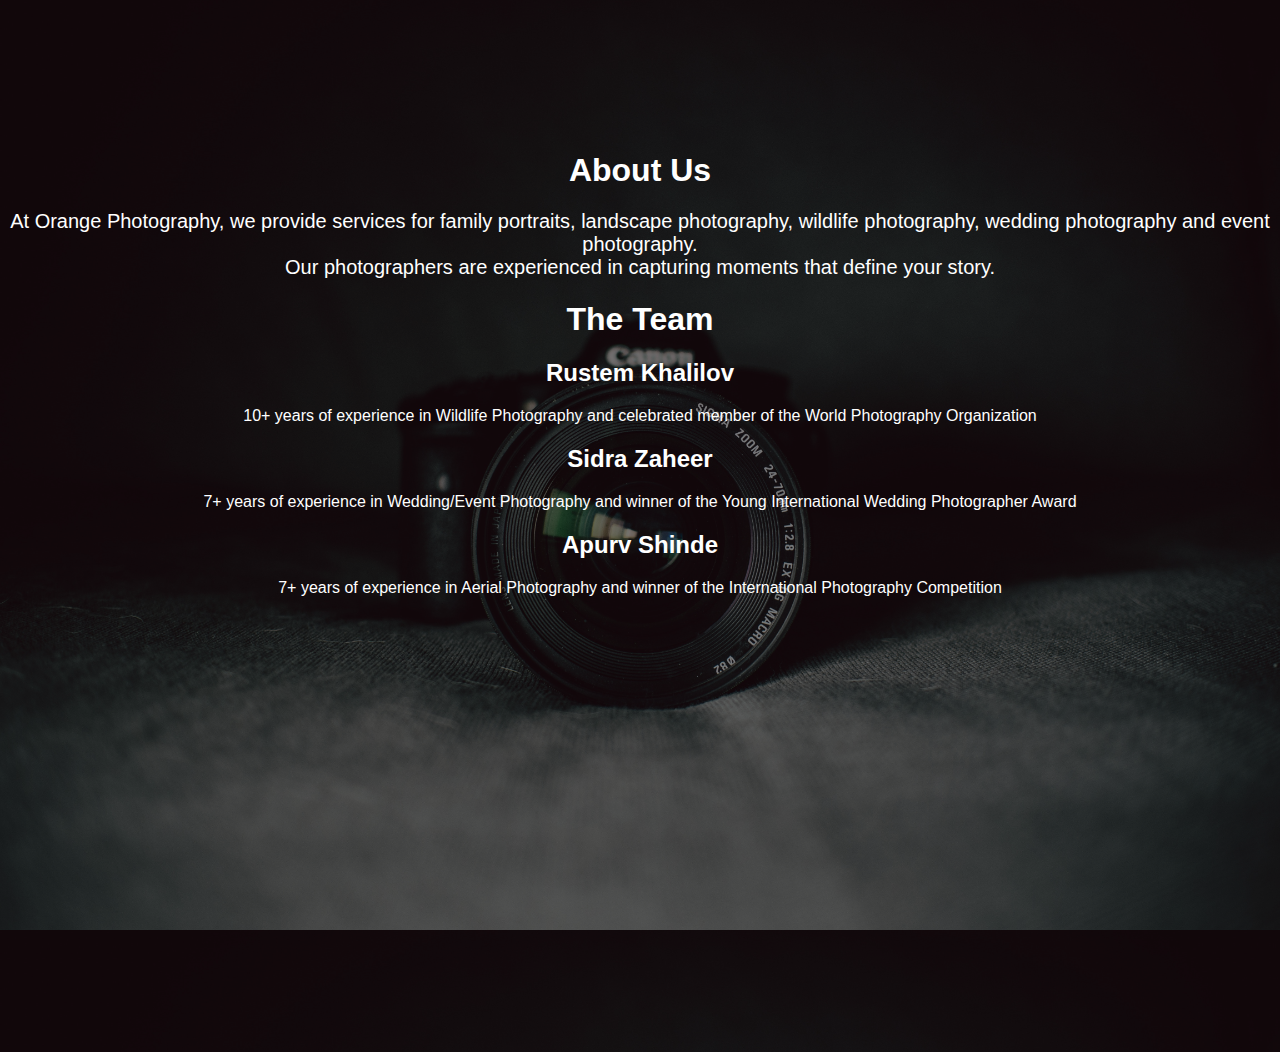
==== about.html @ dcf02456 "Added Responsiveness code from slides and changes font size in About" ====
<html>
<head>
    <!-- Comment: non printable content -->

    <style>

    </style>
    <meta charset="UTF-8">
    <meta name="viewport" content="width=device-width, initial-scale=1.0">
    <meta http-equiv="X-UA-Compatible" content="ie=edge">
    <link rel="stylesheet" type="text/css" href="./css/main.css">
    <title>Assignment - 3</title>
</head>

<body class="about-container">

    <div class="middle">
        <div>
            <h1> About Us </h1>
            <p style="font-size: 20px">
                At Orange Photography, we provide services for family portraits, landscape photography,
                wildlife photography, wedding photography and event photography. <br />

                Our photographers are experienced in capturing moments that define your story. <br />
            </p>
        </div>

        <div>
          <h1> The Team</h1>
            <h2> Rustem Khalilov</h2>
                <p> 10+ years of experience in Wildlife Photography and celebrated member of the World Photography Organization</p>

            <h2> Sidra Zaheer</h2>
                <p> 7+ years of experience in Wedding/Event Photography and winner of the Young International Wedding Photographer Award</p>

            <h2> Apurv Shinde</h2>
                <p> 7+ years of experience in Aerial Photography and winner of the International Photography Competition</p>
            <!-- Comment: printable page content-->

        </div>
    </div>
</body>
</html>
---- css/main.css ----
/**
Sample css code
*/
/* Set height to 100% for body and html to enable the background image to cover the whole page: */
body,
html {
    height: 100%;
    color: white;
    font-family: Arial, Helvetica, sans-serif;
}


  

/*Set background image*/
.container {
  background-image: url('https://doc-10-ao-docs.googleusercontent.com/docs/securesc/ha0ro937gcuc7l7deffksulhg5h7mbp1/r085o9ungppbiokopob2sfbekae4uqbb/1537920000000/14802840322886517493/*/110cT8sl-pOiHGgj9yToPkAqAzrr-RNfb');
  height: 100%;
  background-position: center;
  background-size: cover;
}

/* Position text in the middle */
.middle {
  top: 70%;
  left: 39%;
  text-align: center;
  margin-top: 12%;
}

/*Set circle in unordered list*/
.middle ul {
  list-style-type: circle;
}

/*Set text inside li tag to left*/
.middle ul li {
  text-align: left !important;
}

/*Set text color for a tag inside middle class and ul>li element*/
.middle ul li a {
  color: beige;
}

/*Change text color and decoration for a tags inside middle class and ul>li element*/
.middle ul li a:hover {
  color: red;
  text-decoration: none;
}

.about-container {
    background-image: linear-gradient( rgba(0, 0, 0, 0.5), rgba(0, 0, 0, 0.5)),url(../img/about.jpg);
    height: 100%;
    background-position: center;
    background-size: cover;
    background-color: rgba(0, 0, 0, 0.9) !important;
    
}

/*copy pasting responsiveness code from slides*/
@media only screen and (max-width: 600px) { /* For mobile phones*/
    .leftMenu, .rightMenu, .mainBody {
        width: 100%;
    }
}

@media only screen and (min-width: 600px) and (max-width: 768px) { /* For tablets */
    .leftMenu, .rightMenu, .mainBody {
        width: 80%;
    }
}

@media only screen and (min-width: 912px) { /* For desktops */
    .leftMenu {
        width: 26%;
    }

    .mainBody {
        width: 50%;
    }

    .rightMenu {
        width: 24%
    }
}
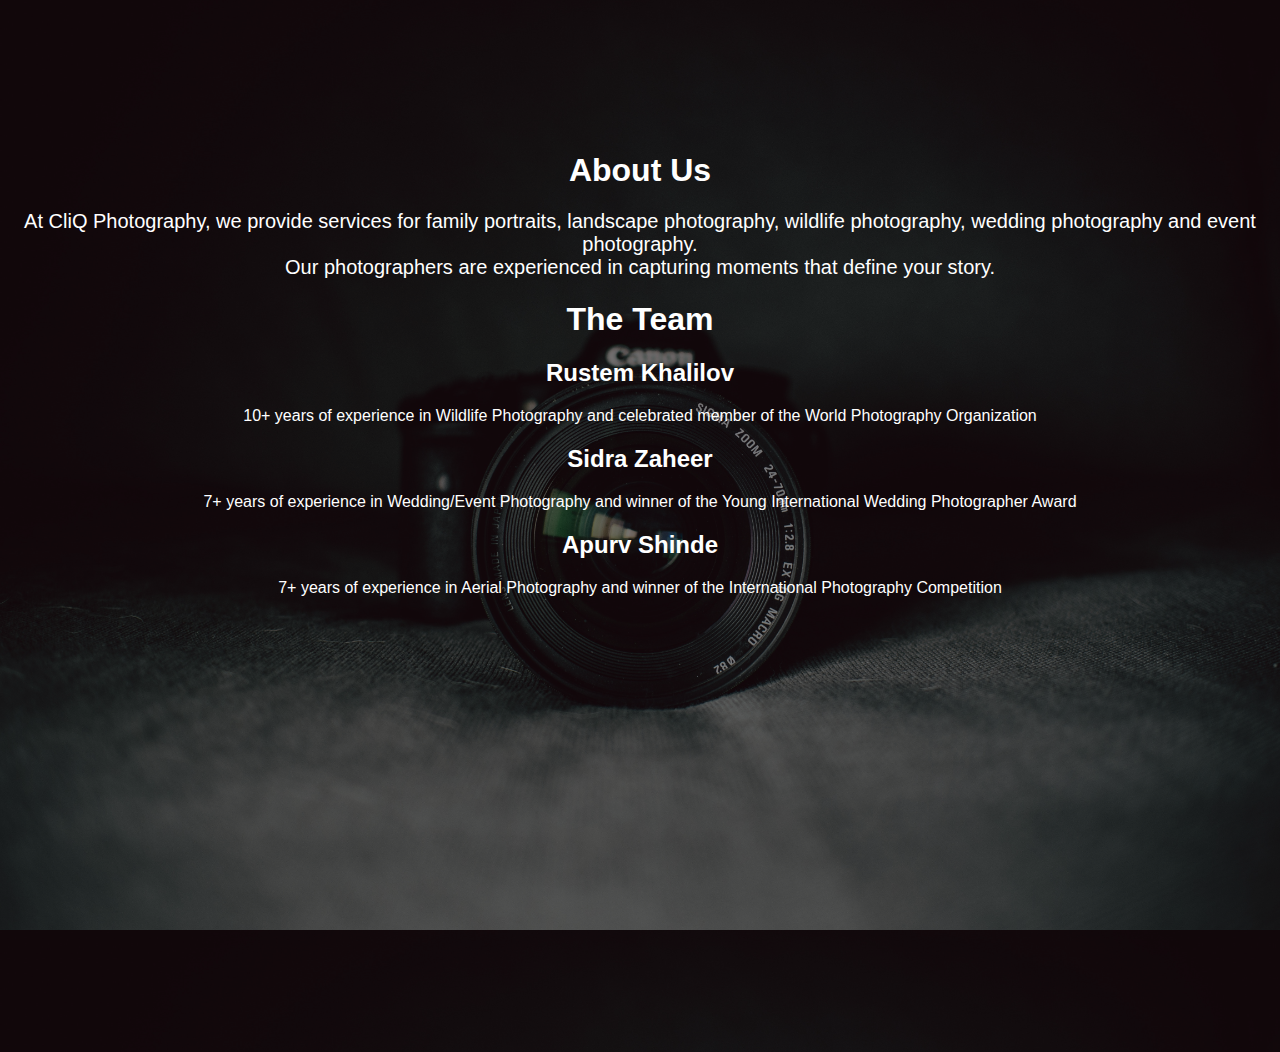
==== commit c2faed21: "Edited name to CliQ" ====
--- a/about.html
+++ b/about.html
@@ -1,10 +1,8 @@
-<html>
+﻿<html>
 <head>
     <!-- Comment: non printable content -->
 
-    <style>
-
-    </style>
+ 
     <meta charset="UTF-8">
     <meta name="viewport" content="width=device-width, initial-scale=1.0">
     <meta http-equiv="X-UA-Compatible" content="ie=edge">
@@ -14,11 +12,13 @@
 
 <body class="about-container">
 
+
+
     <div class="middle">
         <div>
             <h1> About Us </h1>
             <p style="font-size: 20px">
-                At Orange Photography, we provide services for family portraits, landscape photography,
+                At CliQ Photography, we provide services for family portraits, landscape photography,
                 wildlife photography, wedding photography and event photography. <br />
 
                 Our photographers are experienced in capturing moments that define your story. <br />
@@ -35,6 +35,7 @@
 
             <h2> Apurv Shinde</h2>
                 <p> 7+ years of experience in Aerial Photography and winner of the International Photography Competition</p>
+
             <!-- Comment: printable page content-->
 
         </div>
--- a/css/main.css
+++ b/css/main.css
@@ -27,6 +27,7 @@
   text-align: center;
   margin-top: 12%;
 }
+
 
 /*Set circle in unordered list*/
 .middle ul {
@@ -58,6 +59,20 @@
     
 }
 
+.mainpage-container {
+    background-image: url(../img/MainPage.gif);
+    background-position: center;
+    background-repeat: no-repeat;
+    background-size: 100% 100%;
+}
+
+.lastpage-container {
+    background-image: linear-gradient( rgba(0, 0, 0, 0.5), rgba(0, 0, 0, 0.5)), url(../img/LastPage.gif);
+    background-position: center;
+    background-repeat: no-repeat;
+    background-size: 100% 100%;
+}
+
 /*copy pasting responsiveness code from slides*/
 @media only screen and (max-width: 600px) { /* For mobile phones*/
     .leftMenu, .rightMenu, .mainBody {
@@ -86,3 +101,4 @@
 }
 
 
+
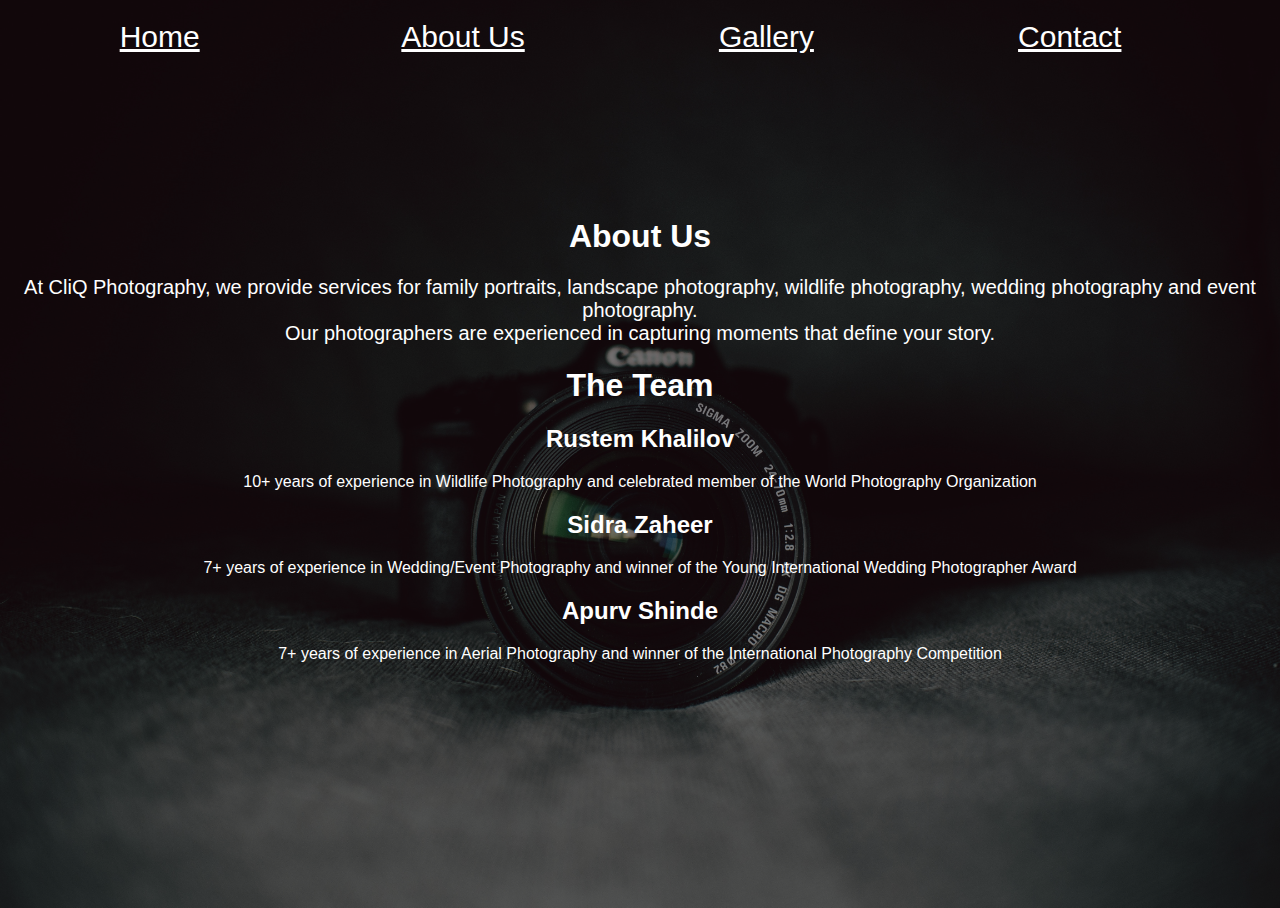
==== commit f3e2dcd0: "Minor Edits" ====
--- a/about.html
+++ b/about.html
@@ -2,17 +2,25 @@
 <head>
     <!-- Comment: non printable content -->
 
- 
+
     <meta charset="UTF-8">
     <meta name="viewport" content="width=device-width, initial-scale=1.0">
     <meta http-equiv="X-UA-Compatible" content="ie=edge">
     <link rel="stylesheet" type="text/css" href="./css/main.css">
     <title>Assignment - 3</title>
+
+   
 </head>
 
 <body class="about-container">
 
+    <div class="icon-bar">
+        <a class="active" href="./index.html"><i class="fa fa-home"></i>Home</a>
+        <a href="./about.html"><i class="fa fa-search"></i>About Us</a>
+        <a href="./gallery.html"><i class="fa fa-envelope"></i>Gallery</a>
+        <a href="./Contact.html"><i class="fa fa-globe"></i>Contact</a>
 
+    </div>
 
     <div class="middle">
         <div>
@@ -26,15 +34,15 @@
         </div>
 
         <div>
-          <h1> The Team</h1>
+            <h1> The Team</h1>
             <h2> Rustem Khalilov</h2>
-                <p> 10+ years of experience in Wildlife Photography and celebrated member of the World Photography Organization</p>
+            <p> 10+ years of experience in Wildlife Photography and celebrated member of the World Photography Organization</p>
 
             <h2> Sidra Zaheer</h2>
-                <p> 7+ years of experience in Wedding/Event Photography and winner of the Young International Wedding Photographer Award</p>
+            <p> 7+ years of experience in Wedding/Event Photography and winner of the Young International Wedding Photographer Award</p>
 
             <h2> Apurv Shinde</h2>
-                <p> 7+ years of experience in Aerial Photography and winner of the International Photography Competition</p>
+            <p> 7+ years of experience in Aerial Photography and winner of the International Photography Competition</p>
 
             <!-- Comment: printable page content-->
 
--- a/css/main.css
+++ b/css/main.css
@@ -67,7 +67,7 @@
 }
 
 .lastpage-container {
-    background-image: linear-gradient( rgba(0, 0, 0, 0.5), rgba(0, 0, 0, 0.5)), url(../img/LastPage.gif);
+    background-image: linear-gradient( rgba(0, 0, 0, 0.5), rgba(0, 0, 0, 0.5)),url(../img/LastPage.gif);
     background-position: center;
     background-repeat: no-repeat;
     background-size: 100% 100%;
@@ -100,5 +100,31 @@
     }
 }
 
+/* Navigation Bar*/
 
+.icon-bar {
+    width: 120%; /* Full-width */
+    /* background-color: #555;  Dark-grey background */
+    overflow: auto; /* Overflow due to float */
+}
+    .icon-bar a {
+        float: left; /* Float links side by side */
+        text-align: center; /* Center-align text */
+        width: 20%; /* Equal width (5 icons with 20% width each = 100%) */
+        padding: 12px 0; /* Some top and bottom padding */
+        transition: all 0.3s ease; /* Add transition for hover effects */
+        color: white; /* White text color */
+        font-size: 30px; /* Increased font size */
+    }
 
+        .icon-bar a:hover {
+            background-color: #000; /* Add a hover color */
+        }
+
+.active {
+     /* background-color: #4CAF50; Add an active/current color */
+}
+
+        
+/*Gallery Grid*/
+
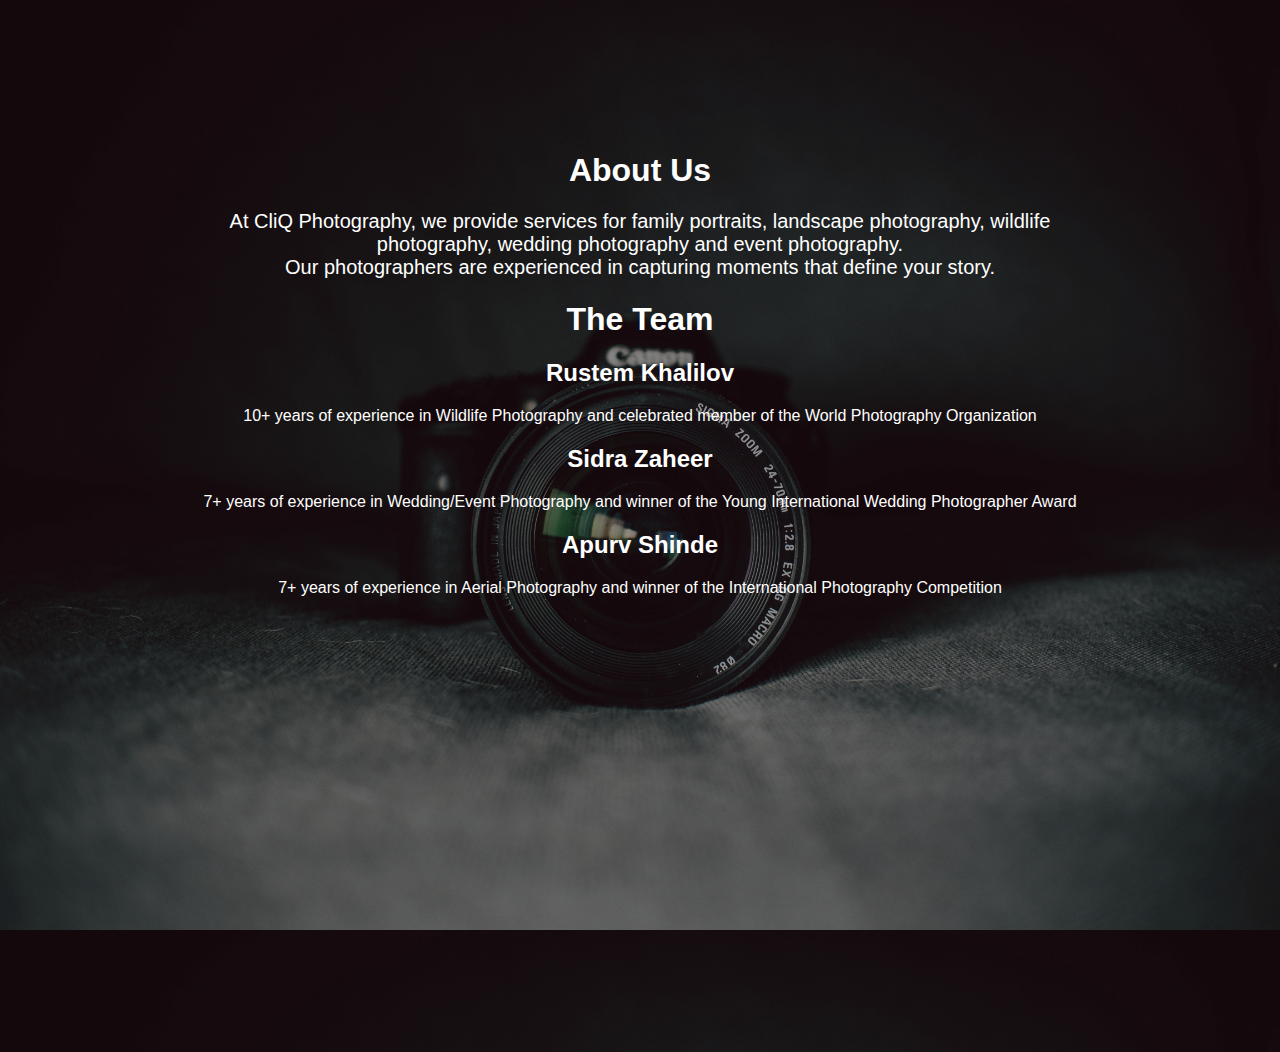
==== commit 8f285cba: "Added Comments and minor edits to about" ====
--- a/about.html
+++ b/about.html
@@ -2,27 +2,19 @@
 <head>
     <!-- Comment: non printable content -->
 
-
+ 
     <meta charset="UTF-8">
     <meta name="viewport" content="width=device-width, initial-scale=1.0">
     <meta http-equiv="X-UA-Compatible" content="ie=edge">
     <link rel="stylesheet" type="text/css" href="./css/main.css">
     <title>Assignment - 3</title>
-
-   
 </head>
 
 <body class="about-container">
 
-    <div class="icon-bar">
-        <a class="active" href="./index.html"><i class="fa fa-home"></i>Home</a>
-        <a href="./about.html"><i class="fa fa-search"></i>About Us</a>
-        <a href="./gallery.html"><i class="fa fa-envelope"></i>Gallery</a>
-        <a href="./Contact.html"><i class="fa fa-globe"></i>Contact</a>
 
-    </div>
-
-    <div class="middle">
+    <!-- using middle class from main CSS-->
+    <div class="about-middle">
         <div>
             <h1> About Us </h1>
             <p style="font-size: 20px">
@@ -33,6 +25,7 @@
             </p>
         </div>
 
+        <!-- Adding Team Details-->
         <div>
             <h1> The Team</h1>
             <h2> Rustem Khalilov</h2>
--- a/css/main.css
+++ b/css/main.css
@@ -50,8 +50,17 @@
   text-decoration: none;
 }
 
+.about-middle {
+    top: 70%;
+    left: 39%;
+    text-align: center;
+    margin-top: 12%;
+    margin-left: 15%;
+    margin-right: 15%;
+}
+
 .about-container {
-    background-image: linear-gradient( rgba(0, 0, 0, 0.5), rgba(0, 0, 0, 0.5)),url(../img/about.jpg);
+    background-image: linear-gradient( rgba(0, 0, 0, 0.4), rgba(0, 0, 0, 0.4)),url(../img/about.jpg);
     height: 100%;
     background-position: center;
     background-size: cover;
@@ -67,7 +76,7 @@
 }
 
 .lastpage-container {
-    background-image: linear-gradient( rgba(0, 0, 0, 0.5), rgba(0, 0, 0, 0.5)),url(../img/LastPage.gif);
+    background-image: linear-gradient( rgba(0, 0, 0, 0.5), rgba(0, 0, 0, 0.5)), url(../img/LastPage.gif);
     background-position: center;
     background-repeat: no-repeat;
     background-size: 100% 100%;
@@ -100,31 +109,5 @@
     }
 }
 
-/* Navigation Bar*/
 
-.icon-bar {
-    width: 120%; /* Full-width */
-    /* background-color: #555;  Dark-grey background */
-    overflow: auto; /* Overflow due to float */
-}
-    .icon-bar a {
-        float: left; /* Float links side by side */
-        text-align: center; /* Center-align text */
-        width: 20%; /* Equal width (5 icons with 20% width each = 100%) */
-        padding: 12px 0; /* Some top and bottom padding */
-        transition: all 0.3s ease; /* Add transition for hover effects */
-        color: white; /* White text color */
-        font-size: 30px; /* Increased font size */
-    }
 
-        .icon-bar a:hover {
-            background-color: #000; /* Add a hover color */
-        }
-
-.active {
-     /* background-color: #4CAF50; Add an active/current color */
-}
-
-        
-/*Gallery Grid*/
-
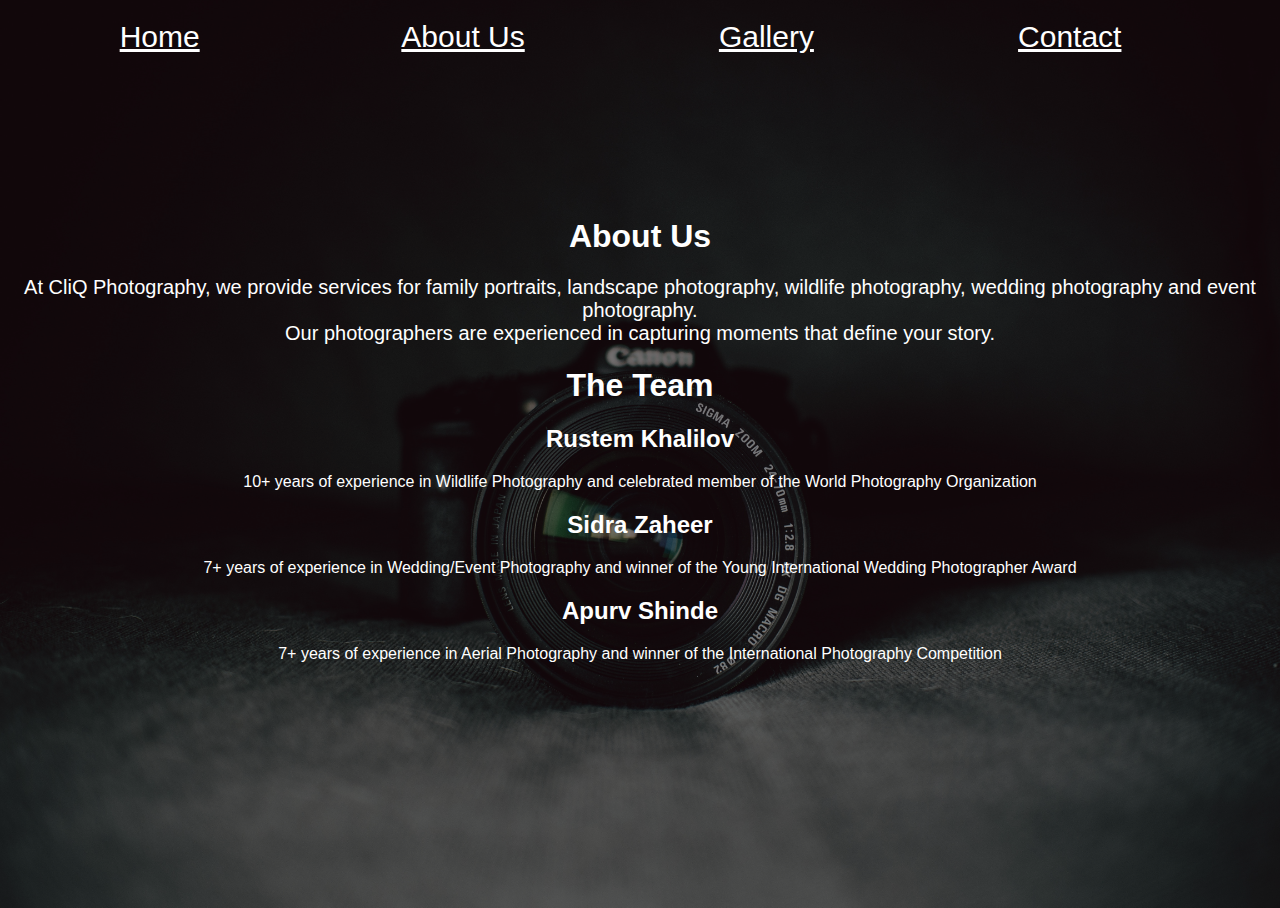
==== commit 781e182b: "Merge branch 'master' of https://github.com/RustemKh/2018FALL_Assignment3_LookAndFeel" ====
--- a/about.html
+++ b/about.html
@@ -2,19 +2,27 @@
 <head>
     <!-- Comment: non printable content -->
 
- 
+
     <meta charset="UTF-8">
     <meta name="viewport" content="width=device-width, initial-scale=1.0">
     <meta http-equiv="X-UA-Compatible" content="ie=edge">
     <link rel="stylesheet" type="text/css" href="./css/main.css">
     <title>Assignment - 3</title>
+
+   
 </head>
 
 <body class="about-container">
 
+    <div class="icon-bar">
+        <a class="active" href="./index.html"><i class="fa fa-home"></i>Home</a>
+        <a href="./about.html"><i class="fa fa-search"></i>About Us</a>
+        <a href="./gallery.html"><i class="fa fa-envelope"></i>Gallery</a>
+        <a href="./Contact.html"><i class="fa fa-globe"></i>Contact</a>
 
-    <!-- using middle class from main CSS-->
-    <div class="about-middle">
+    </div>
+
+    <div class="middle">
         <div>
             <h1> About Us </h1>
             <p style="font-size: 20px">
@@ -25,7 +33,6 @@
             </p>
         </div>
 
-        <!-- Adding Team Details-->
         <div>
             <h1> The Team</h1>
             <h2> Rustem Khalilov</h2>
--- a/css/main.css
+++ b/css/main.css
@@ -50,17 +50,8 @@
   text-decoration: none;
 }
 
-.about-middle {
-    top: 70%;
-    left: 39%;
-    text-align: center;
-    margin-top: 12%;
-    margin-left: 15%;
-    margin-right: 15%;
-}
-
 .about-container {
-    background-image: linear-gradient( rgba(0, 0, 0, 0.4), rgba(0, 0, 0, 0.4)),url(../img/about.jpg);
+    background-image: linear-gradient( rgba(0, 0, 0, 0.5), rgba(0, 0, 0, 0.5)),url(../img/about.jpg);
     height: 100%;
     background-position: center;
     background-size: cover;
@@ -76,7 +67,7 @@
 }
 
 .lastpage-container {
-    background-image: linear-gradient( rgba(0, 0, 0, 0.5), rgba(0, 0, 0, 0.5)), url(../img/LastPage.gif);
+    background-image: linear-gradient( rgba(0, 0, 0, 0.5), rgba(0, 0, 0, 0.5)),url(../img/LastPage.gif);
     background-position: center;
     background-repeat: no-repeat;
     background-size: 100% 100%;
@@ -109,5 +100,31 @@
     }
 }
 
+/* Navigation Bar*/
 
+.icon-bar {
+    width: 120%; /* Full-width */
+    /* background-color: #555;  Dark-grey background */
+    overflow: auto; /* Overflow due to float */
+}
+    .icon-bar a {
+        float: left; /* Float links side by side */
+        text-align: center; /* Center-align text */
+        width: 20%; /* Equal width (5 icons with 20% width each = 100%) */
+        padding: 12px 0; /* Some top and bottom padding */
+        transition: all 0.3s ease; /* Add transition for hover effects */
+        color: white; /* White text color */
+        font-size: 30px; /* Increased font size */
+    }
 
+        .icon-bar a:hover {
+            background-color: #000; /* Add a hover color */
+        }
+
+.active {
+     /* background-color: #4CAF50; Add an active/current color */
+}
+
+        
+/*Gallery Grid*/
+
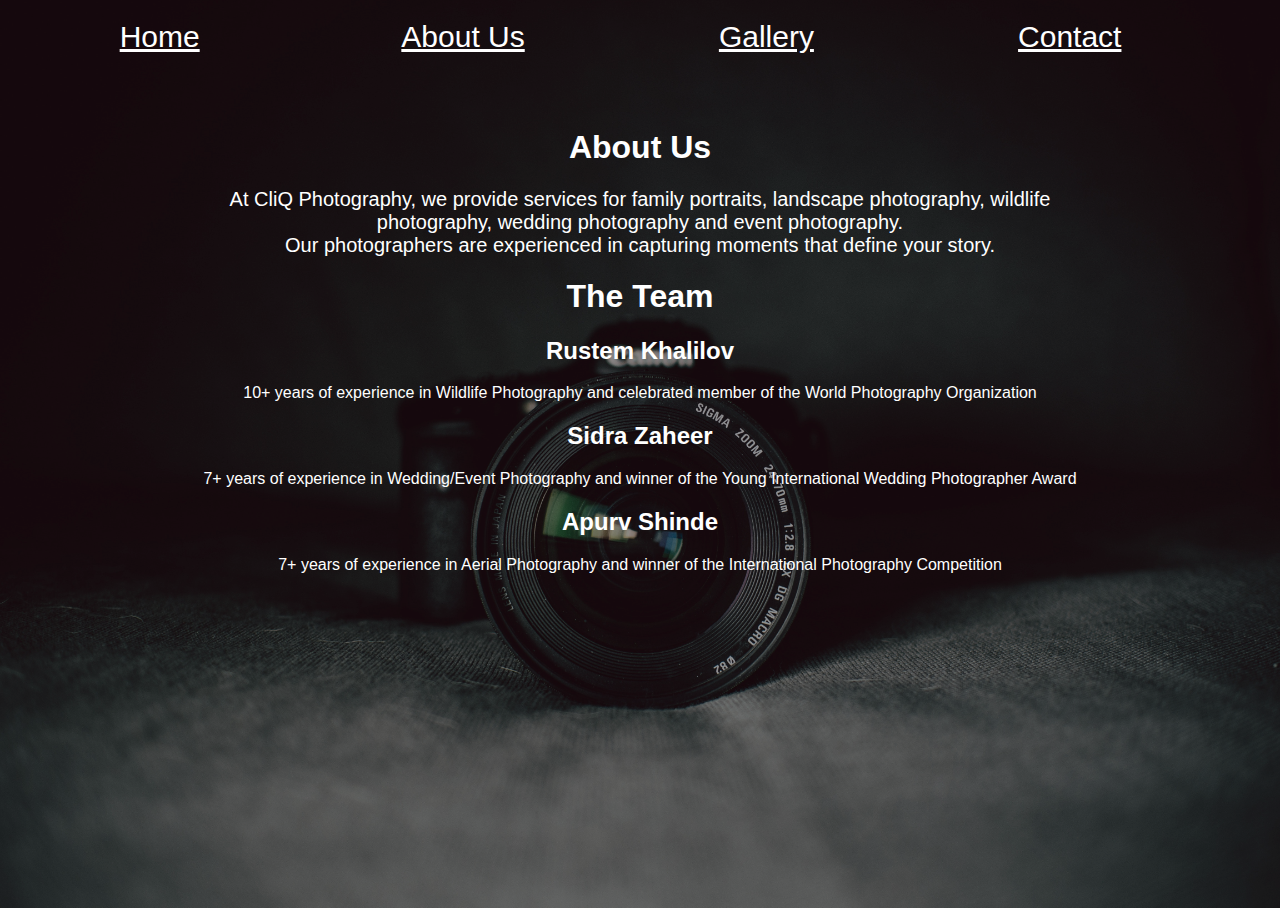
==== commit 7a81c9d8: "Fixed alignment on about page (About middle class)" ====
--- a/about.html
+++ b/about.html
@@ -22,7 +22,7 @@
 
     </div>
 
-    <div class="middle">
+    <div class="about-middle">
         <div>
             <h1> About Us </h1>
             <p style="font-size: 20px">
--- a/css/main.css
+++ b/css/main.css
@@ -50,8 +50,17 @@
   text-decoration: none;
 }
 
+.about-middle {
+    top: 70%;
+    left: 39%;
+    text-align: center;
+    margin-top: 5%;
+    margin-left: 15%;
+    margin-right: 15%;
+}
+
 .about-container {
-    background-image: linear-gradient( rgba(0, 0, 0, 0.5), rgba(0, 0, 0, 0.5)),url(../img/about.jpg);
+    background-image: linear-gradient( rgba(0, 0, 0, 0.4), rgba(0, 0, 0, 0.4)),url(../img/about.jpg);
     height: 100%;
     background-position: center;
     background-size: cover;
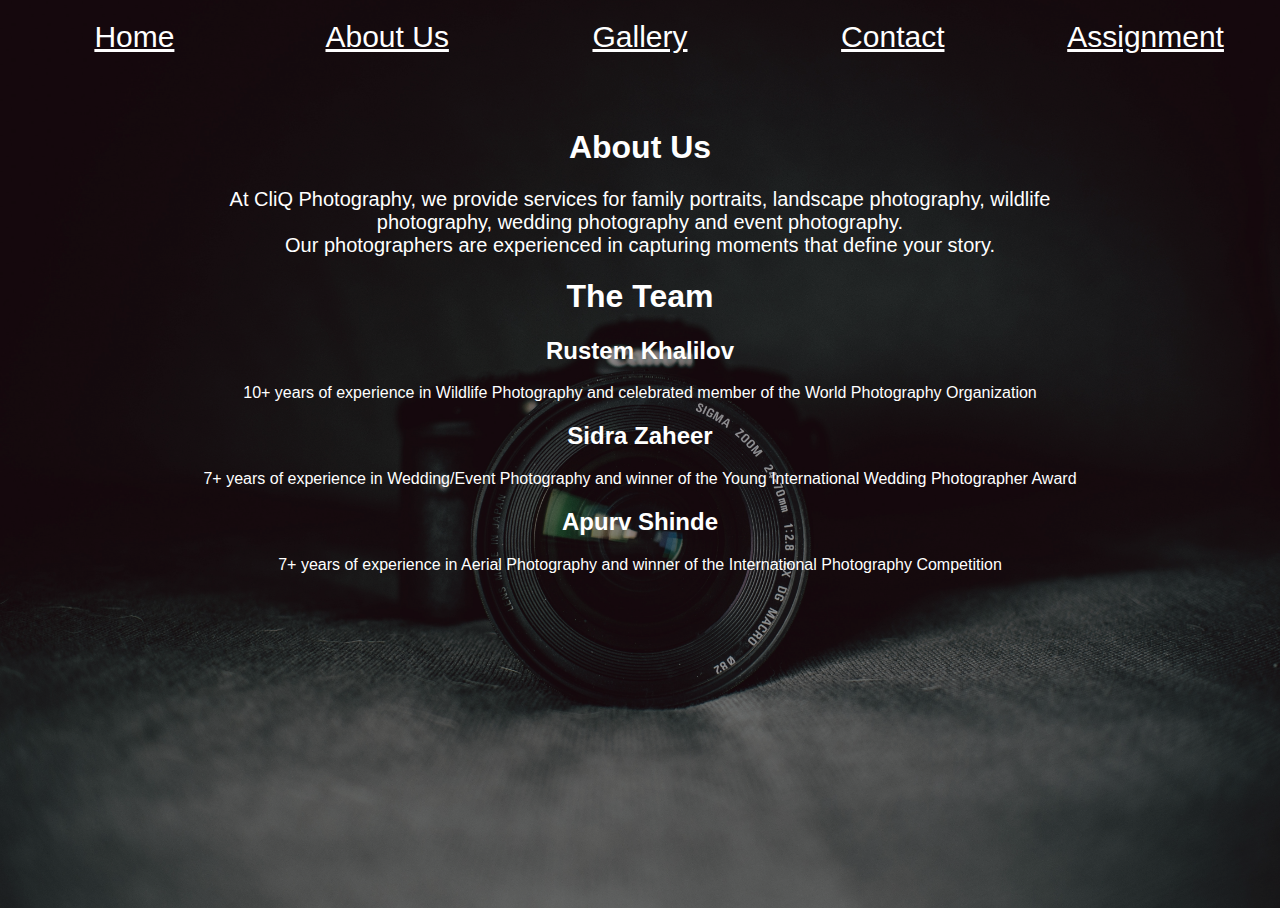
==== commit fe18730e: "Adding The final Page" ====
--- a/about.html
+++ b/about.html
@@ -19,6 +19,7 @@
         <a href="./about.html"><i class="fa fa-search"></i>About Us</a>
         <a href="./gallery.html"><i class="fa fa-envelope"></i>Gallery</a>
         <a href="./Contact.html"><i class="fa fa-globe"></i>Contact</a>
+        <a href="./Assignment.html"><i class="fa fa-globe"></i>Assignment</a>
 
     </div>
 
--- a/css/main.css
+++ b/css/main.css
@@ -71,31 +71,34 @@
 .mainpage-container {
     background-image: url(../img/MainPage.gif);
     background-position: center;
-    background-repeat: no-repeat;
+    background-repeat: repeat;
     background-size: 100% 100%;
 }
 
 .lastpage-container {
     background-image: linear-gradient( rgba(0, 0, 0, 0.5), rgba(0, 0, 0, 0.5)),url(../img/LastPage.gif);
     background-position: center;
-    background-repeat: no-repeat;
+    background-repeat: repeat;
     background-size: 100% 100%;
 }
 
 /*copy pasting responsiveness code from slides*/
 @media only screen and (max-width: 600px) { /* For mobile phones*/
-    .leftMenu, .rightMenu, .mainBody {
+    .topMenu, .leftMenu, .rightMenu, .mainBody {
         width: 100%;
     }
 }
 
 @media only screen and (min-width: 600px) and (max-width: 768px) { /* For tablets */
-    .leftMenu, .rightMenu, .mainBody {
+    .topMenu, .leftMenu, .rightMenu, .mainBody {
         width: 80%;
     }
 }
 
 @media only screen and (min-width: 912px) { /* For desktops */
+    .topMenu{
+        width: 24%;
+    }
     .leftMenu {
         width: 26%;
     }
@@ -112,7 +115,7 @@
 /* Navigation Bar*/
 
 .icon-bar {
-    width: 120%; /* Full-width */
+    width: auto; /* Full-width */
     /* background-color: #555;  Dark-grey background */
     overflow: auto; /* Overflow due to float */
 }
@@ -134,6 +137,9 @@
      /* background-color: #4CAF50; Add an active/current color */
 }
 
+
+
+
         
 /*Gallery Grid*/
 
